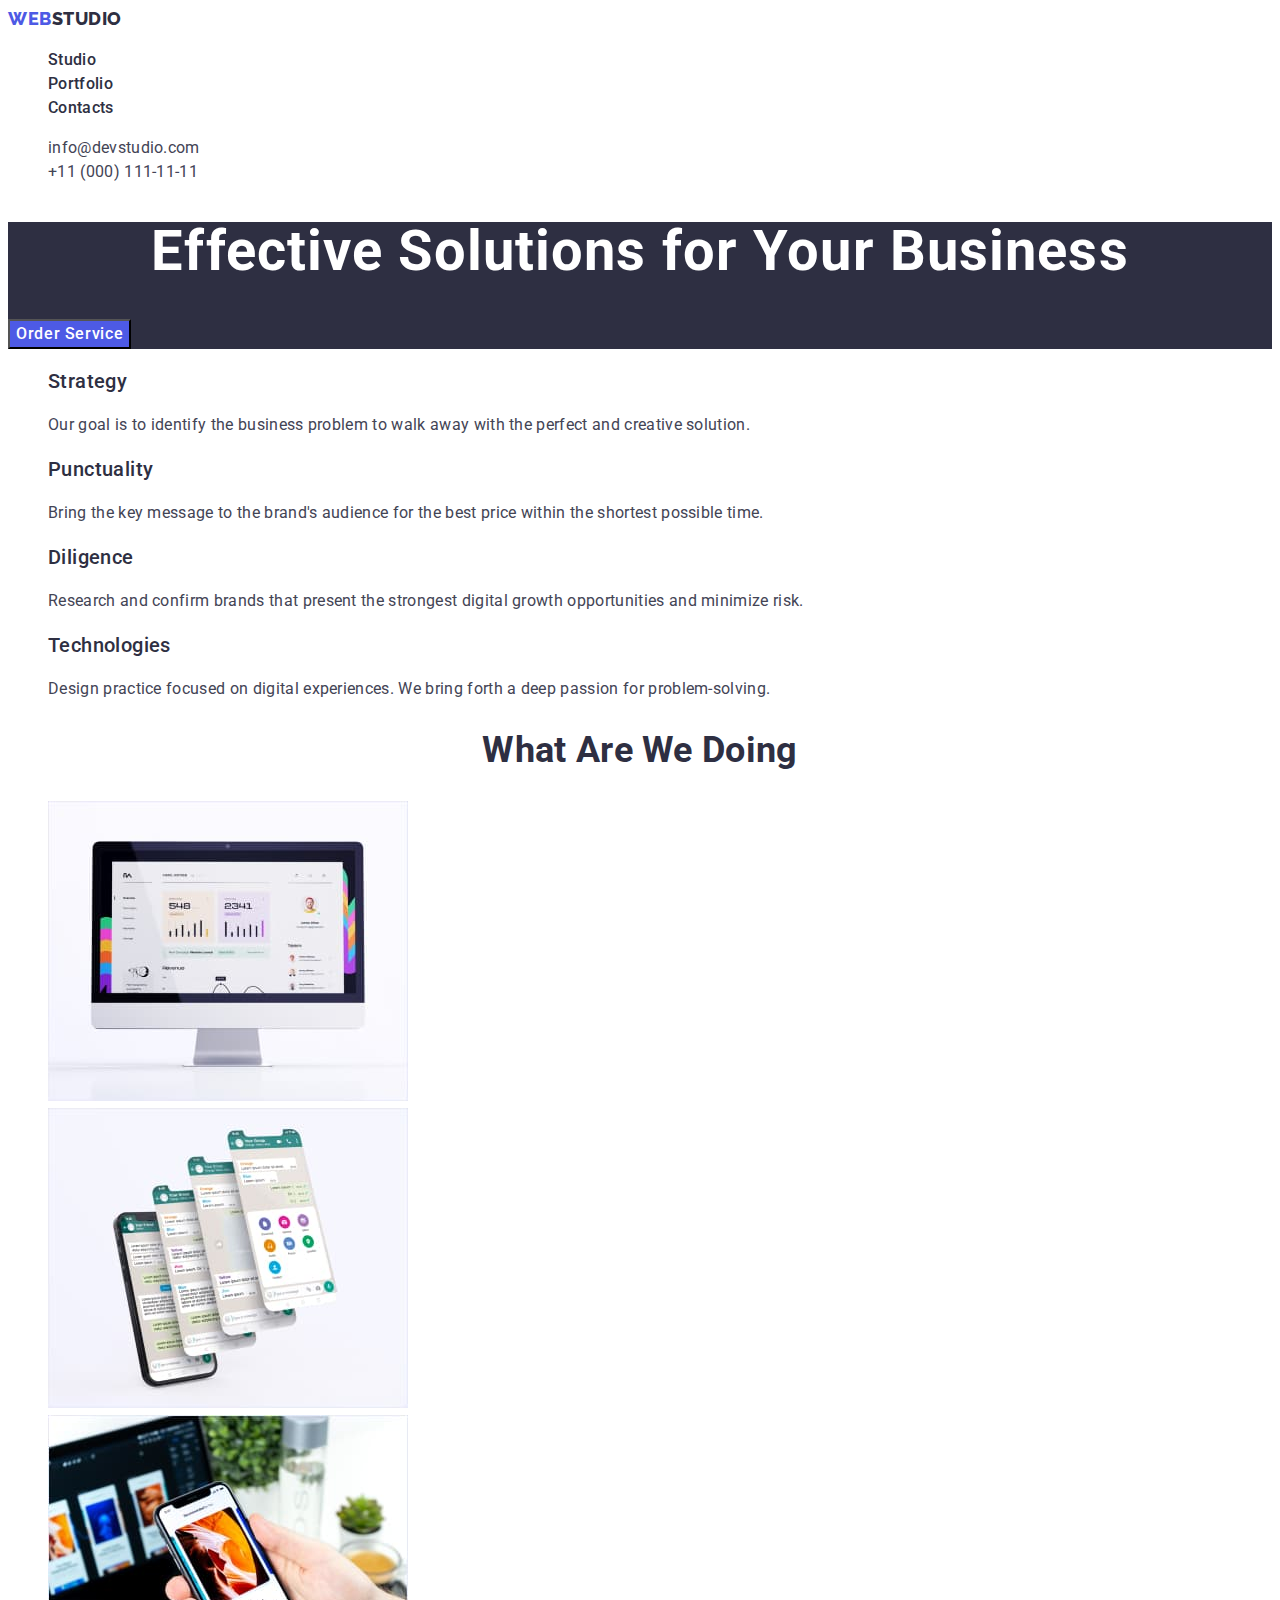
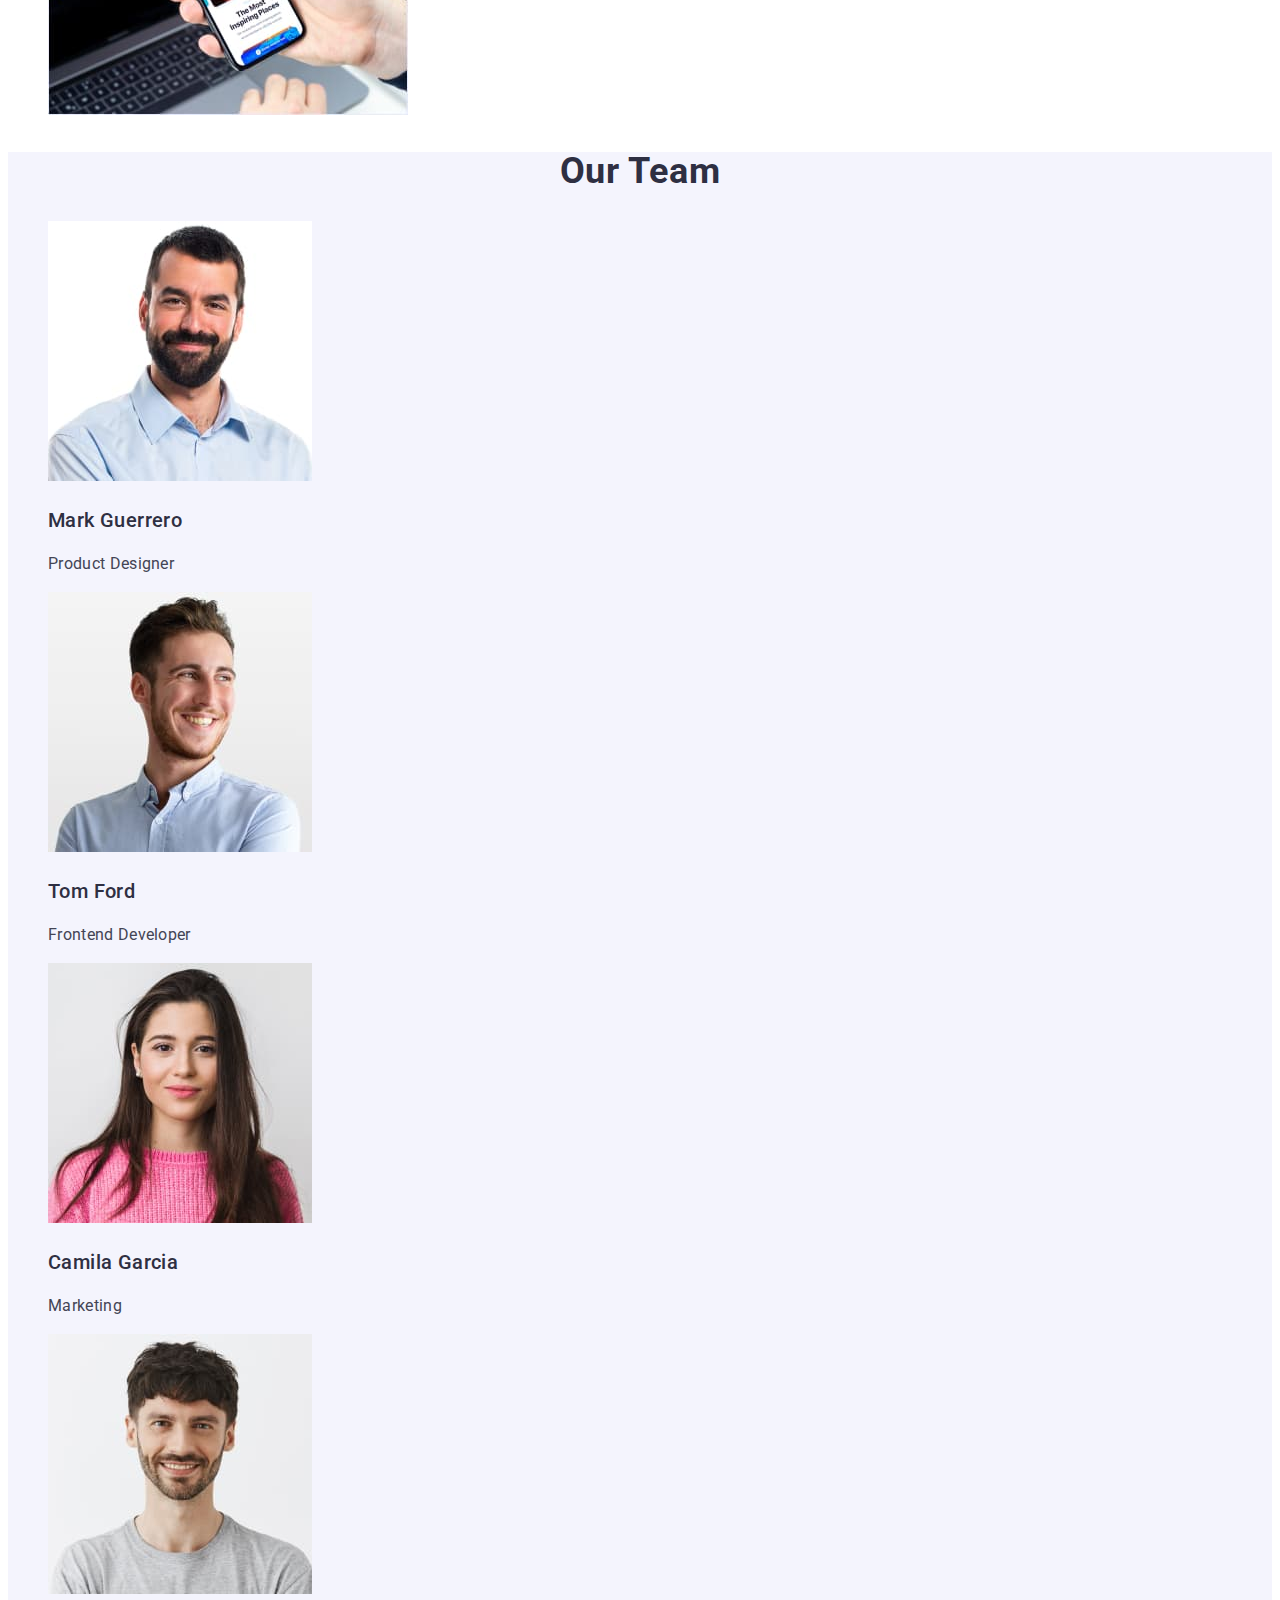
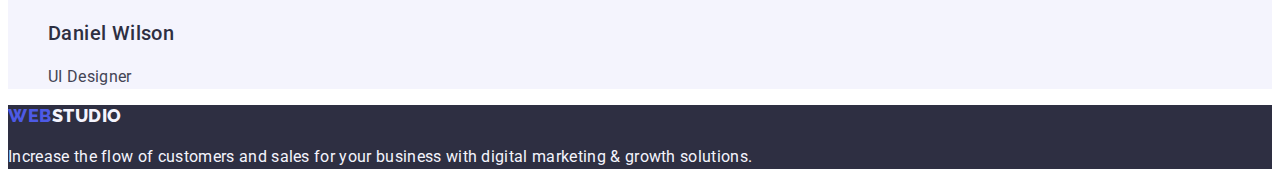
==== index.html @ 84194bb2 "first commit" ====
<!doctype html>
<html lang="en">
<head>
	<meta charset="UTF-8">
	<meta http-equiv="X-UA-Compatible" content="IE=edge">
	<meta name="viewport" content="width=device-width, initial-scale=1.0">
	<title>Studio</title>
	<link rel="preconnect" href="https://fonts.googleapis.com">
	<link rel="preconnect" href="https://fonts.gstatic.com" crossorigin>
	<link href="https://fonts.googleapis.com/css2?family=Raleway:wght@800&family=Roboto:wght@400;500;700;900&display=swap" rel="stylesheet">
	<link rel="stylesheet" href="./css/style.css">
</head>
<body>
<header>
	<nav>
		<a class="logo link" href="./index.html">Web<span>Studio</span></a>
		<ul class="site-nav list">
			<li><a class="link" href="./index.html">Studio</a></li>
			<li><a class="link" href="./portfolio.html">Portfolio</a></li>
			<li><a class="link" href="">Contacts</a></li>
		</ul>
	</nav>
	<address class="adr">
		<ul class="site-adr list">
			<li><a class="link" href="mailto:info@devstudio.com">info@devstudio.com</a></li>
			<li><a class="link" href="tel:+110001111111">+11 (000) 111-11-11</a></li>
		</ul>
	</address>
</header>
<main>
<!--	hero-->
	<section class="hero">
		<h1 class="hero-title space">
			Effective Solutions for Your Business
		</h1>
		<button class="btn btn-primary" type="button">Order Service</button>
	</section>
<!--about for us-->
	<section class="section">
		<h2 hidden class="section-title">About for us</h2>
		<ul class="about list">
			<li>
				<h3 class="about-title space">Strategy</h3>
				<p class="text">Our goal is to identify the business problem to walk away with the perfect and creative
					solution. </p>
			</li>
			<li>
				<h3 class="about-title space">Punctuality</h3>
				<p class="text">Bring the key message to the brand's audience for the best price within the shortest possible
					time.</p>
			</li>
			<li>
				<h3 class="about-title space">Diligence</h3>
				<p class="text">Research and confirm brands that present the strongest digital growth opportunities and minimize
					risk.</p>
			</li>
			<li>
				<h3 class="about-title space">Technologies</h3>
				<p class="text">Design practice focused on digital experiences. We bring forth a deep passion for
					problem-solving.</p>
			</li>
		</ul>
	</section>
<!--	What are we doing-->
	<section class="section">
		<h2 class="section-title">
			What are we doing
		</h2>
		<ul class="list">
			<li><img src="./images/img1.jpg" alt="desktop web sait" width="360"></li>
			<li><img src="./images/img2.jpg" alt="mobile web sait" width="360"></li>
			<li><img src="./images/img3.jpg" alt="web application" width="360"></li>
		</ul>
	</section>
<!--	Our-->
	<section class="section background">
		<h2 class="section-title space">
			Our Team
		</h2>
		<ul class="team list">
			<li>
				<img src="./images/photo1.jpg" alt="man product designer" width="264">
				<h3 class="team-title space">Mark Guerrero</h3>
				<p class="text">Product Designer</p>
			</li>
			<li>
				<img src="./images/photo2.jpg" alt="man frontend developer" width="264">
				<h3 class="team-title space">Tom Ford</h3>
				<p class="text">Frontend Developer</p>
			</li>
			<li>
				<img src="./images/photo3.jpg" alt="woman marketing" width="264">
				<h3 class="team-title space">Camila Garcia</h3>
				<p class="text">Marketing</p>
			</li>
			<li>
				<img src="./images/photo4.jpg" alt="man ui designer" width="264">
				<h3 class="team-title space">Daniel Wilson</h3>
				<p class="text">UI Designer</p>
			</li>
		</ul>
	</section>
</main>
<footer class="footer">
	<a class="logo link" href="./index.html">Web<span class="footer-text">Studio</span></a>
	<p class="footer-text">
		Increase the flow of customers and sales for your business with digital marketing & growth solutions.
	</p>
</footer>
</body>
</html>
---- css/style.css ----
:root {
    --font-title-color: #2E2F42;
    --font-color: #434455;
    --color-logo: #4d5ae5;
    --color-hover: #404bbf;
    --colot-fon-white: #fff;
    --color-fon: #F4F4FD;
    --color-btn-hover: #404BBF;
}

/*util text-decoration: none*/
.link {
    text-decoration: none;
}

/*util none point*/
.list {
    list-style: none;
}

/*util letter-spacing*/
.space {
    letter-spacing: 0.02em;

}

/*global font, size, color */
body {
    background: #fff;
    font-family: 'Roboto', sans-serif;
    font-weight: 400;
    font-size: 16px;
    line-height: 1.5em;
    color: var(--font-color);
    letter-spacing: 0.02em;

}

/*global button without color*/
.btn {
    font-weight: 500;
    font-size: 16px;
    line-height: 1.5em;
    letter-spacing: 0.04em;
    cursor: pointer;
    font-family: "Roboto", sans-serif
}

/*global section title all*/
.section-title {
    font-weight: 700;
    font-size: 36px;
    line-height: 1.11em;
    color: var(--font-title-color);
    text-align: center;
    text-transform: capitalize
}

/*global h3 about for us, out team, our works*/
.about-title,
.team-title,
.works-title {
    font-weight: 500;
    font-size: 20px;
    line-height: 1.2em;
    color: var(--font-title-color);
}

/*global for p*/
.text {
    font-size: 16px;
    color: var(--font-color);
}

/*logo*/
.logo {
    font-family: 'Raleway', sans-serif;
    font-weight: 800;
    font-size: 18px;
    line-height: 1.17em;
    letter-spacing: 0.03em;
    text-transform: uppercase;
    color: var(--color-logo);
}

.logo span {
    color: var( --font-title-color);
}

/*nav*/
.site-nav a {
    font-weight: 500;
    color: var(--font-title-color);
}

.adr {
    font-style: normal;
}

.site-adr a {
    color: var(--font-color);
}

.site-nav a:hover,
.site-nav a:focus {
    color: var(--color-hover);
}

.site-adr a:hover,
.site-adr a:focus {
    color: var(--color-hover);
}

/*hero*/
.hero {
    background: var(--font-title-color);
}

.hero-title {
    font-weight: 700;
    font-size: 56px;
    line-height: 1.07em;
    color: var(--colot-fon-white);
    text-align: center;
}

/*button color page studio*/
.btn-primary {
    color: var(--colot-fon-white);
    background: var(--color-logo);
}

.btn-primary:hover,
.btn-primary:focus {
    background: var(--color-btn-hover);
}

/*button color page portfolio*/
.btn-second {
    color: var(--color-logo);
    background: var(--color-fon);
}

.btn-second:hover,
.btn-second:focus {
    background: var(--color-btn-hover);
    color: var(--colot-fon-white);
}

/*out team*/
.background {
    background: var(--color-fon);
}

/*footer*/
.footer {
    background: var(--font-title-color);
}

.footer .footer-text {
    color: var(--color-fon);
}
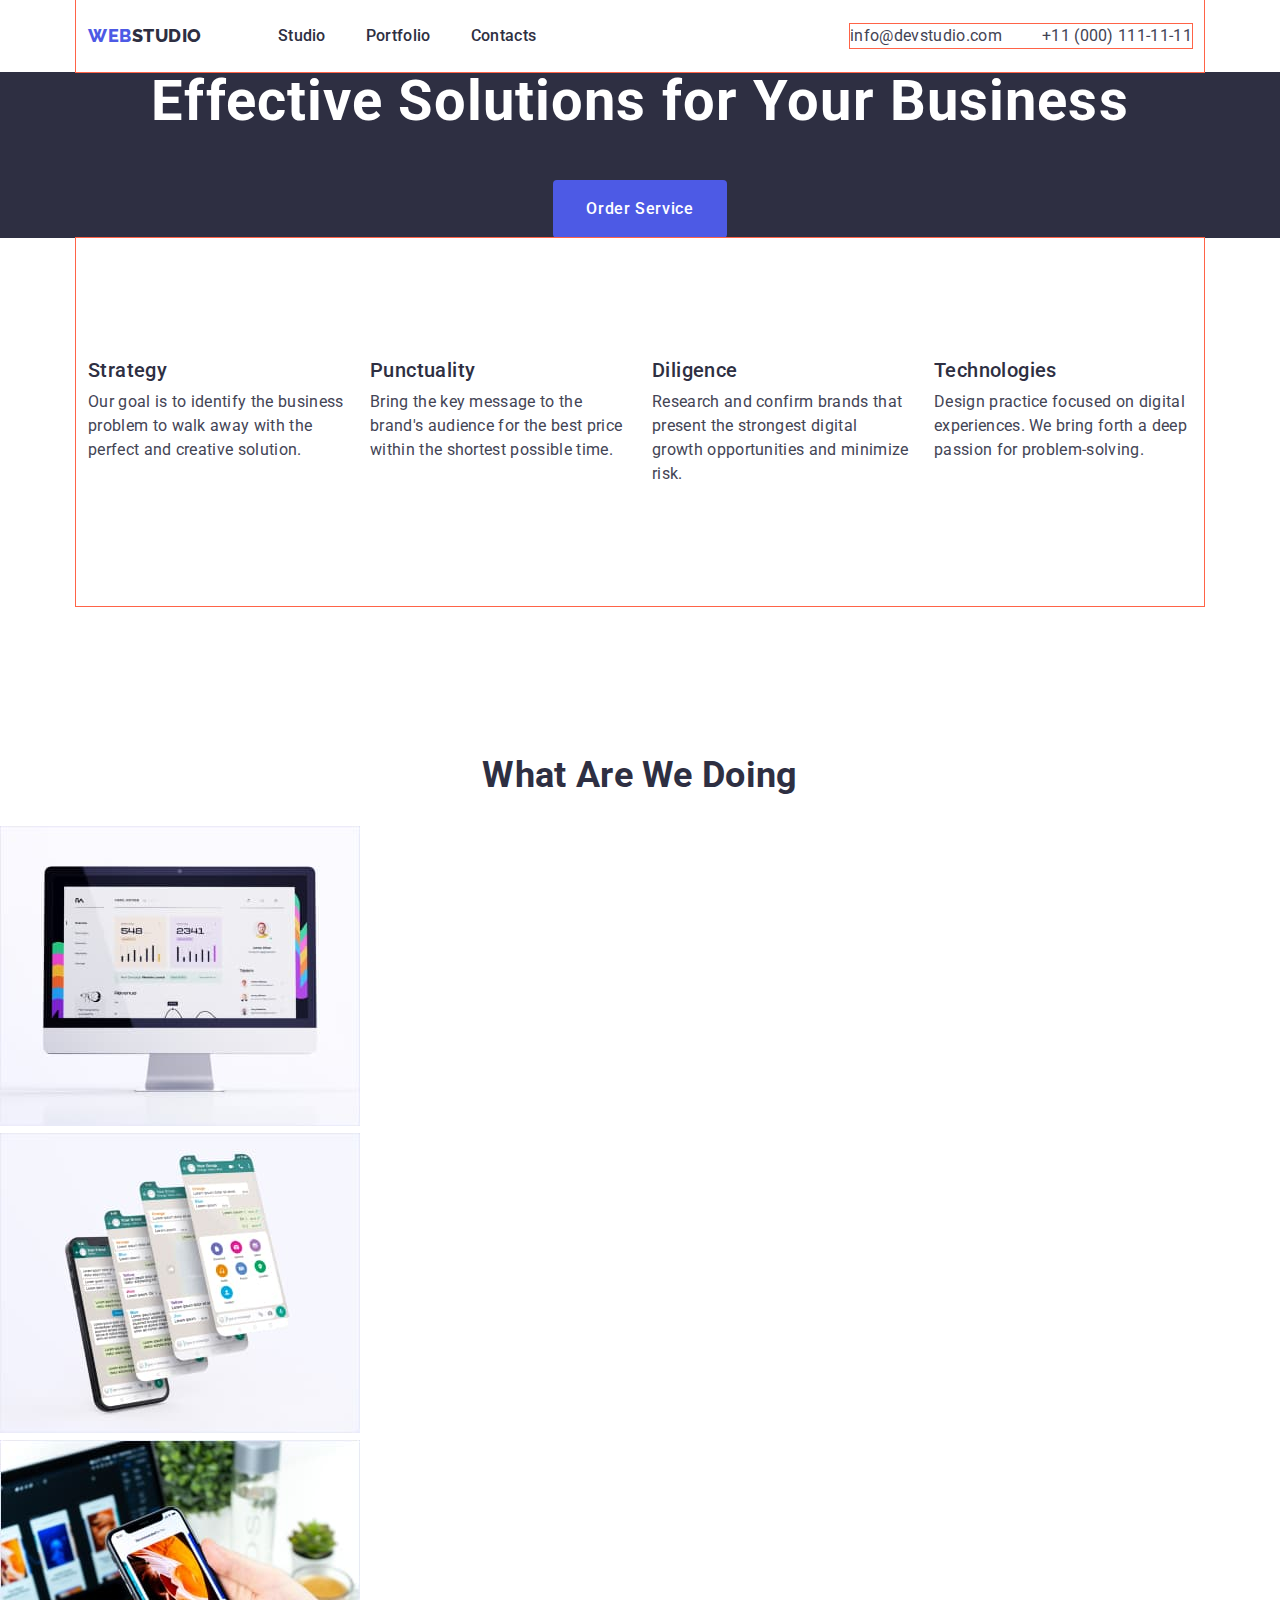
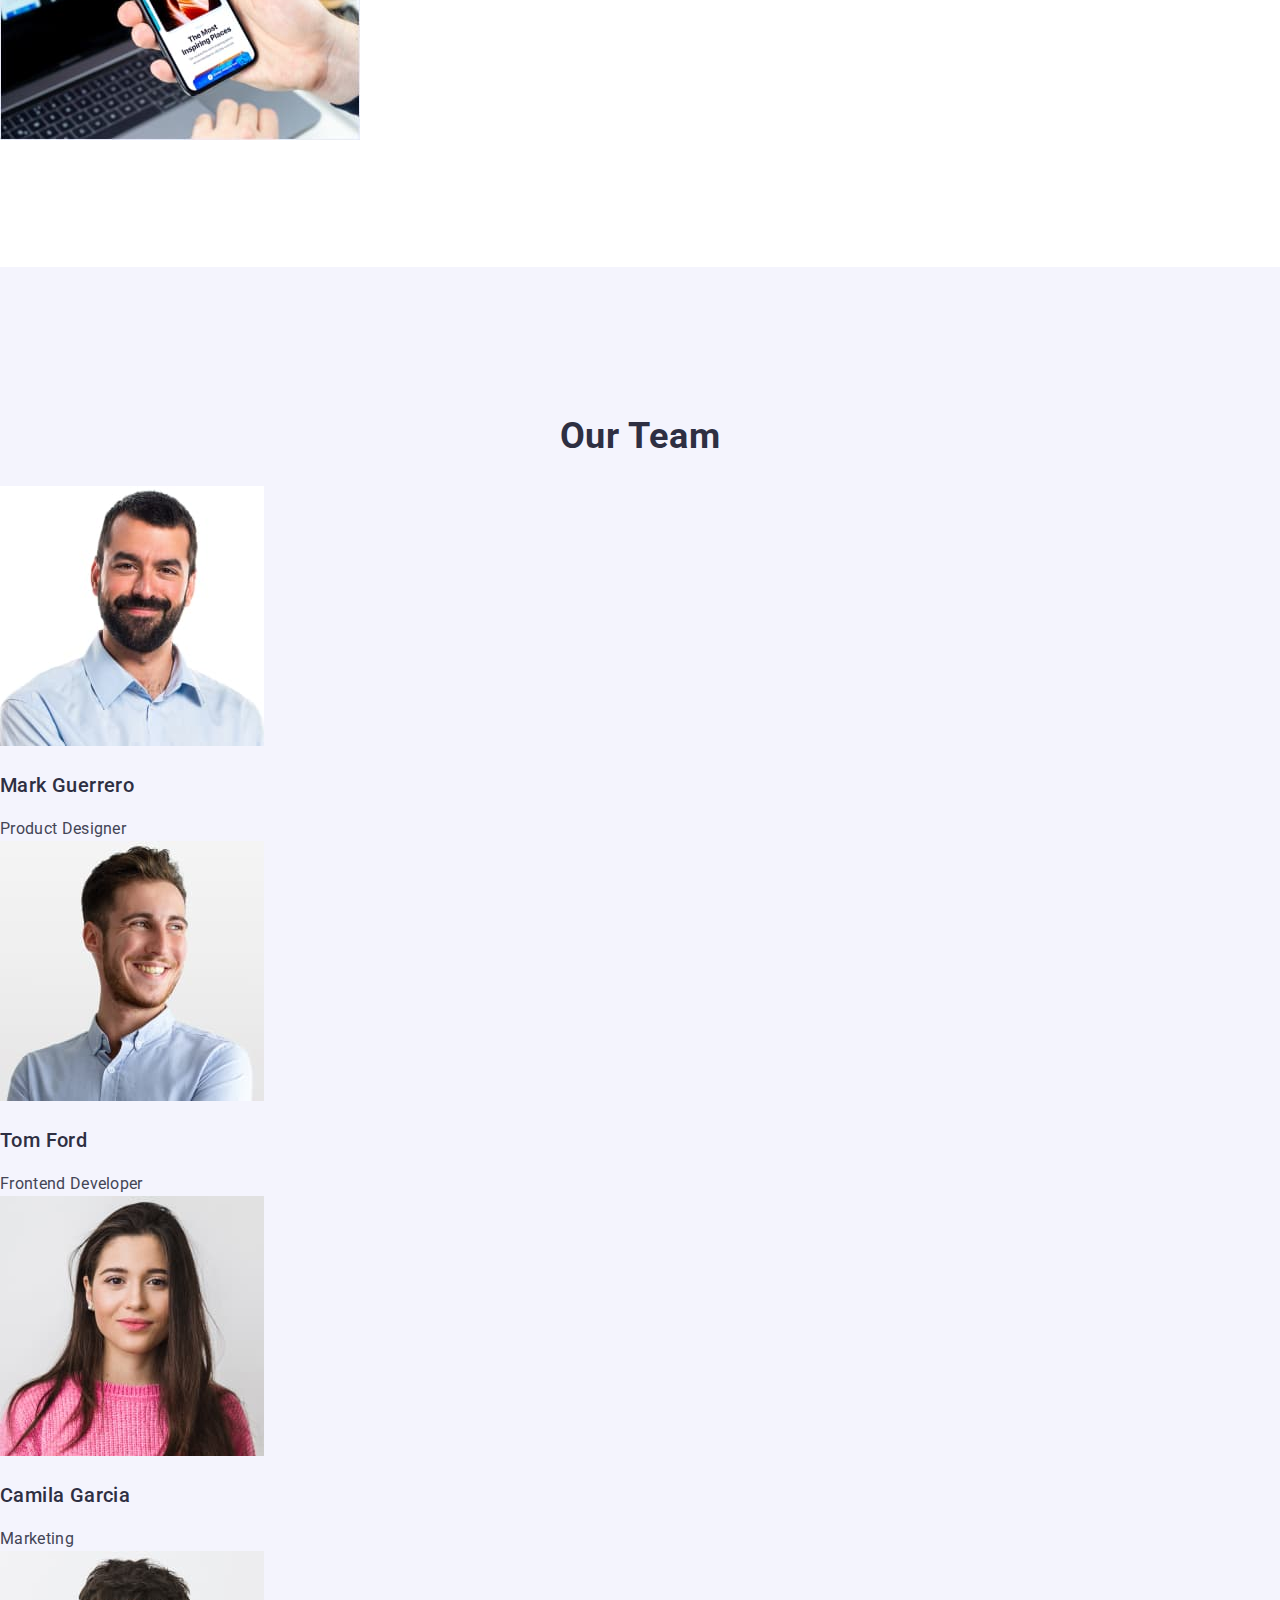
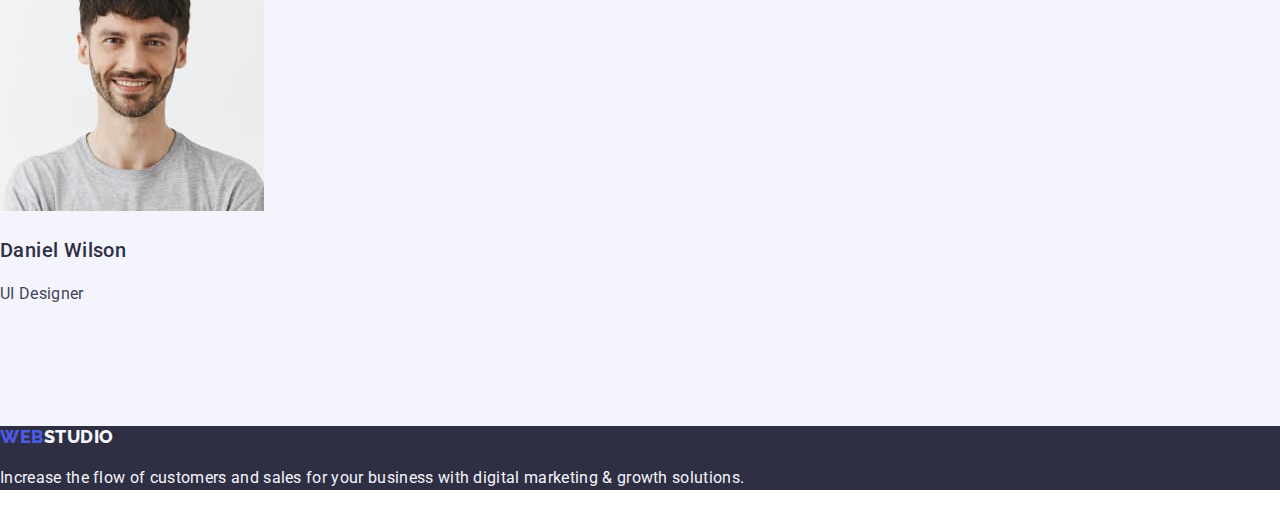
==== commit bbabae48: "created style nav hero and about" ====
--- a/index.html
+++ b/index.html
@@ -8,60 +8,65 @@
 	<link rel="preconnect" href="https://fonts.googleapis.com">
 	<link rel="preconnect" href="https://fonts.gstatic.com" crossorigin>
 	<link href="https://fonts.googleapis.com/css2?family=Raleway:wght@800&family=Roboto:wght@400;500;700;900&display=swap" rel="stylesheet">
+	<link rel="stylesheet" href=https://cdnjs.cloudflare.com/ajax/libs/modern-normalize/1.1.0/modern-normalize.min.css">
 	<link rel="stylesheet" href="./css/style.css">
 </head>
 <body>
 <header>
-	<nav>
-		<a class="logo link" href="./index.html">Web<span>Studio</span></a>
-		<ul class="site-nav list">
-			<li><a class="link" href="./index.html">Studio</a></li>
-			<li><a class="link" href="./portfolio.html">Portfolio</a></li>
-			<li><a class="link" href="">Contacts</a></li>
-		</ul>
-	</nav>
-	<address class="adr">
-		<ul class="site-adr list">
-			<li><a class="link" href="mailto:info@devstudio.com">info@devstudio.com</a></li>
-			<li><a class="link" href="tel:+110001111111">+11 (000) 111-11-11</a></li>
-		</ul>
-	</address>
+	<div class="container wrapper">
+		<nav class="nav wrapper">
+			<a class="logo link" href="./index.html">Web<span>Studio</span></a>
+			<ul class="site-nav list">
+				<li class="item"><a class="link" href="./index.html">Studio</a></li>
+				<li class="item"><a class="link" href="./portfolio.html">Portfolio</a></li>
+				<li class="item"><a class="link" href="">Contacts</a></li>
+			</ul>
+		</nav>
+		<address class="adr">
+			<ul class="site-adr list">
+				<li class="item"><a class="link" href="mailto:info@devstudio.com">info@devstudio.com</a></li>
+				<li class="item"><a class="link" href="tel:+110001111111">+11 (000) 111-11-11</a></li>
+			</ul>
+		</address>
+	</div>
 </header>
 <main>
-<!--	hero-->
+	<!--	hero-->
 	<section class="hero">
 		<h1 class="hero-title space">
 			Effective Solutions for Your Business
 		</h1>
 		<button class="btn btn-primary" type="button">Order Service</button>
 	</section>
-<!--about for us-->
-	<section class="section">
+	<!--about for us-->
+	<section class="section container">
 		<h2 hidden class="section-title">About for us</h2>
 		<ul class="about list">
-			<li>
+			<li class="item">
 				<h3 class="about-title space">Strategy</h3>
 				<p class="text">Our goal is to identify the business problem to walk away with the perfect and creative
 					solution. </p>
 			</li>
-			<li>
+			<li class="item">
 				<h3 class="about-title space">Punctuality</h3>
-				<p class="text">Bring the key message to the brand's audience for the best price within the shortest possible
+				<p class="text">Bring the key message to the brand's audience for the best price within the shortest
+					possible
 					time.</p>
 			</li>
-			<li>
+			<li class="item">
 				<h3 class="about-title space">Diligence</h3>
-				<p class="text">Research and confirm brands that present the strongest digital growth opportunities and minimize
+				<p class="text">Research and confirm brands that present the strongest digital growth opportunities and
+					minimize
 					risk.</p>
 			</li>
-			<li>
+			<li class="item">
 				<h3 class="about-title space">Technologies</h3>
 				<p class="text">Design practice focused on digital experiences. We bring forth a deep passion for
 					problem-solving.</p>
 			</li>
 		</ul>
 	</section>
-<!--	What are we doing-->
+	<!--	What are we doing-->
 	<section class="section">
 		<h2 class="section-title">
 			What are we doing
@@ -72,7 +77,7 @@
 			<li><img src="./images/img3.jpg" alt="web application" width="360"></li>
 		</ul>
 	</section>
-<!--	Our-->
+	<!--	Our-->
 	<section class="section background">
 		<h2 class="section-title space">
 			Our Team
--- a/css/style.css
+++ b/css/style.css
@@ -16,6 +16,8 @@
 /*util none point*/
 .list {
     list-style: none;
+    margin: 0;
+    padding: 0;
 }
 
 /*util letter-spacing*/
@@ -26,6 +28,7 @@
 
 /*global font, size, color */
 body {
+    margin: 0;
     background: #fff;
     font-family: 'Roboto', sans-serif;
     font-weight: 400;
@@ -36,8 +39,20 @@
 
 }
 
+/*global container with 1128px*/
+.container {
+    width: 1128px;
+    padding-left: 12px;
+    padding-right: 12px;
+    margin-left: auto;
+    margin-right: auto;
+
+    outline: 1px solid tomato;
+}
+
 /*global button without color*/
 .btn {
+    border-radius: 4px;
     font-weight: 500;
     font-size: 16px;
     line-height: 1.5em;
@@ -46,7 +61,13 @@
     font-family: "Roboto", sans-serif
 }
 
-/*global section title all*/
+/*global section*/
+.section {
+    padding-top: 120px;
+    padding-bottom: 120px;
+}
+
+/*global section title*/
 .section-title {
     font-weight: 700;
     font-size: 36px;
@@ -68,12 +89,25 @@
 
 /*global for p*/
 .text {
+    margin: 0;
     font-size: 16px;
     color: var(--font-color);
 }
 
+.container.wrapper {
+    display: flex;
+    align-items: center;
+    justify-content: space-between;
+}
+
+.nav.wrapper {
+    display: flex;
+    align-items: center;
+}
 /*logo*/
 .logo {
+    margin-right: 76px;
+
     font-family: 'Raleway', sans-serif;
     font-weight: 800;
     font-size: 18px;
@@ -88,13 +122,44 @@
 }
 
 /*nav*/
+.site-nav {
+    display: flex;
+}
+
+.site-nav .item {
+    margin-right: 40px;
+    display: inline-block;
+}
+
+.site-nav .item:last-child {
+    margin-right: 0;
+
+}
+
 .site-nav a {
+    display: block;
+    padding-top: 24px;
+    padding-bottom: 24px;
     font-weight: 500;
     color: var(--font-title-color);
 }
 
 .adr {
     font-style: normal;
+}
+
+.site-adr {
+    display: flex;
+
+    outline: 1px solid tomato;
+}
+
+.site-adr .item {
+    margin-right: 40px;
+}
+
+.site-adr .item:last-child {
+    margin-right: 0;
 }
 
 .site-adr a {
@@ -114,18 +179,22 @@
 /*hero*/
 .hero {
     background: var(--font-title-color);
+    text-align: center;
 }
 
 .hero-title {
+    margin-top: 0;
+    margin-bottom: 48px;
     font-weight: 700;
     font-size: 56px;
     line-height: 1.07em;
     color: var(--colot-fon-white);
-    text-align: center;
 }
 
 /*button color page studio*/
 .btn-primary {
+    padding: 16px 32px;
+    border: 1px solid transparent;
     color: var(--colot-fon-white);
     background: var(--color-logo);
 }
@@ -147,6 +216,25 @@
     color: var(--colot-fon-white);
 }
 
+/*about list*/
+.about {
+    display: flex;
+}
+
+.about-title {
+    margin-top: 0;
+    margin-bottom: 8px;
+}
+
+.about .item {
+    width: calc((100% - 72px) / 4);
+    margin-right: 24px;
+}
+
+.about .item:last-child {
+    margin-right: 0;
+}
+
 /*out team*/
 .background {
     background: var(--color-fon);
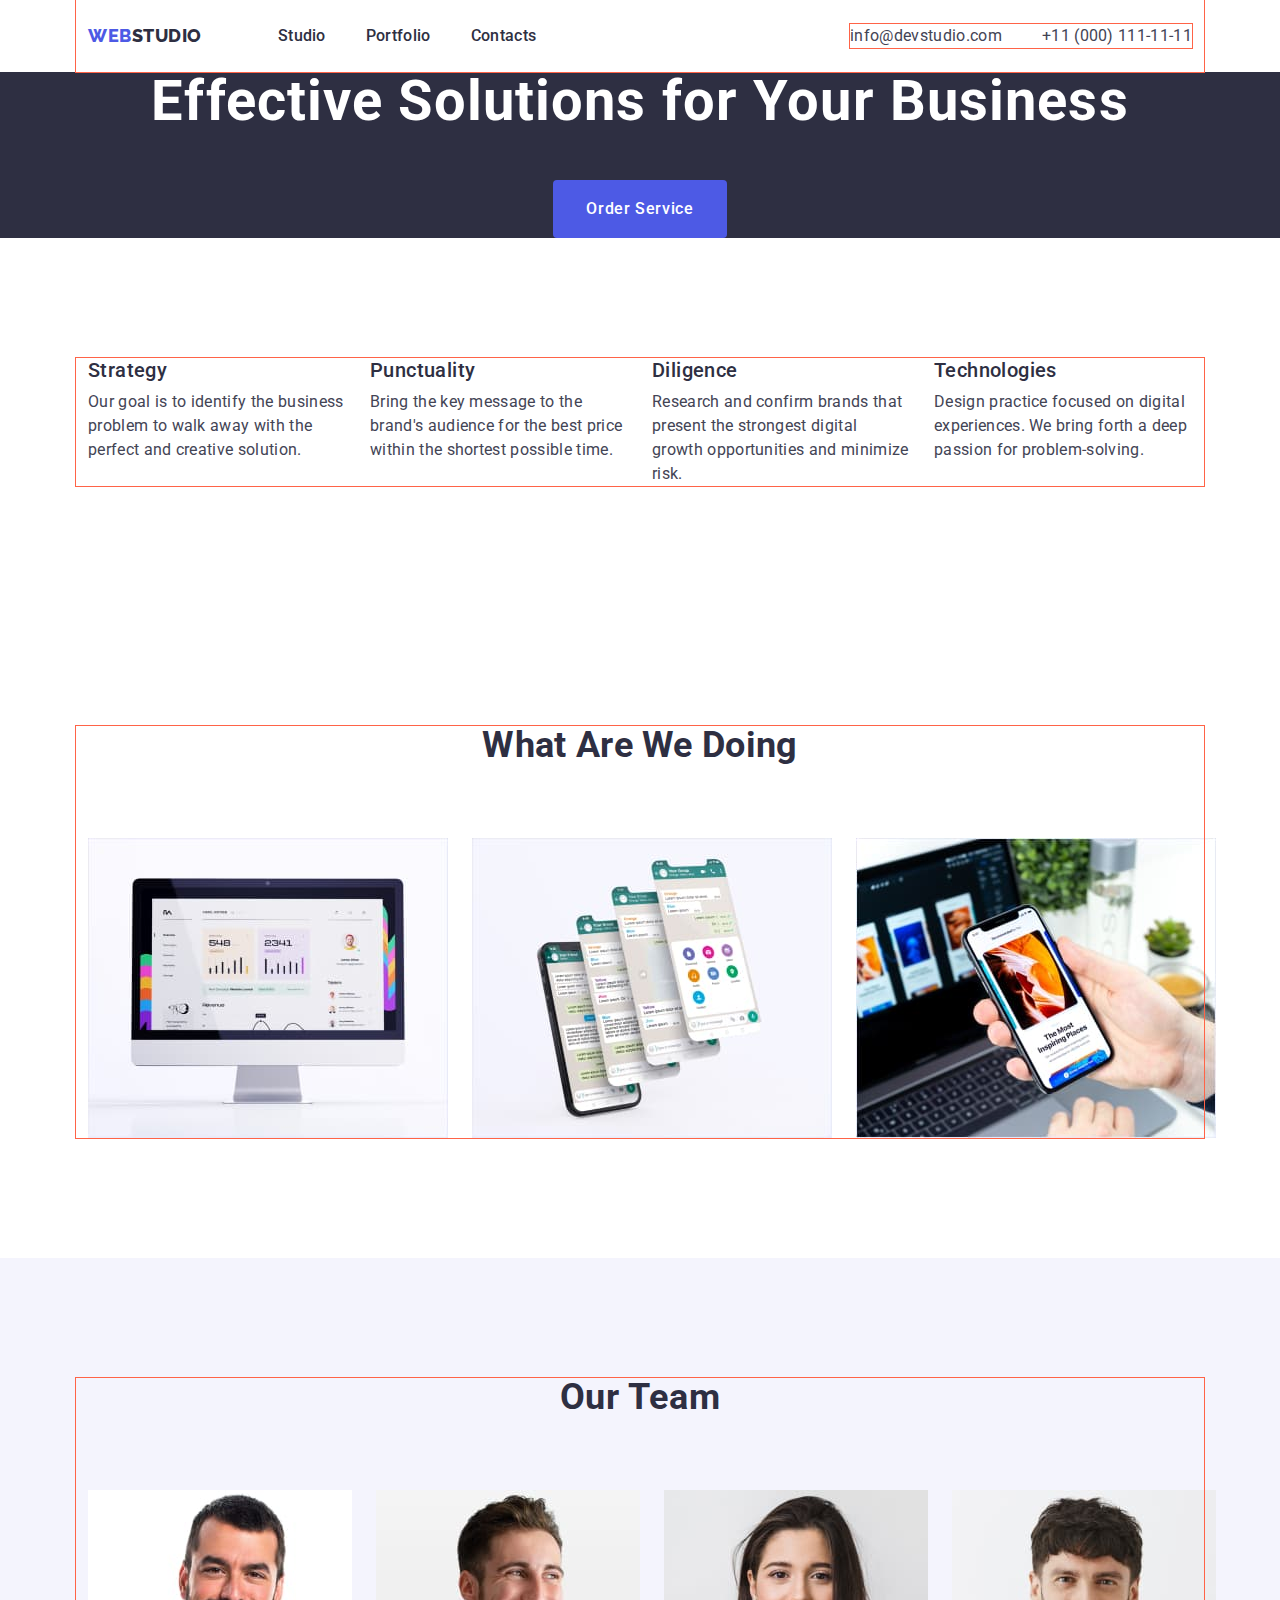
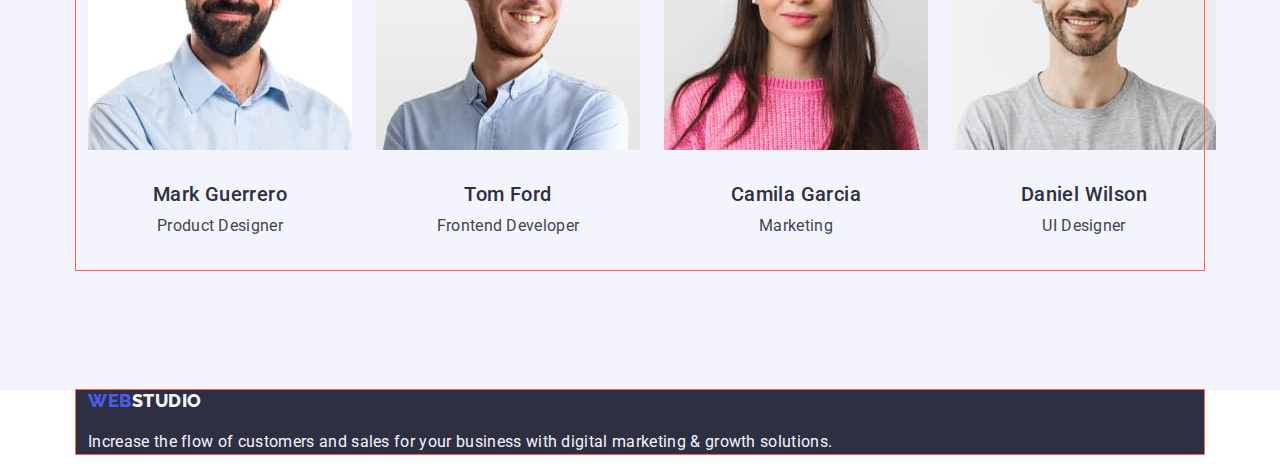
==== commit b7da5c58: "style projecr and our team" ====
--- a/index.html
+++ b/index.html
@@ -1,116 +1,133 @@
 <!doctype html>
 <html lang="en">
 <head>
-	<meta charset="UTF-8">
-	<meta http-equiv="X-UA-Compatible" content="IE=edge">
-	<meta name="viewport" content="width=device-width, initial-scale=1.0">
-	<title>Studio</title>
-	<link rel="preconnect" href="https://fonts.googleapis.com">
-	<link rel="preconnect" href="https://fonts.gstatic.com" crossorigin>
-	<link href="https://fonts.googleapis.com/css2?family=Raleway:wght@800&family=Roboto:wght@400;500;700;900&display=swap" rel="stylesheet">
-	<link rel="stylesheet" href=https://cdnjs.cloudflare.com/ajax/libs/modern-normalize/1.1.0/modern-normalize.min.css">
-	<link rel="stylesheet" href="./css/style.css">
+    <meta charset="UTF-8">
+    <meta http-equiv="X-UA-Compatible" content="IE=edge">
+    <meta name="viewport" content="width=device-width, initial-scale=1.0">
+    <title>Studio</title>
+    <link rel="preconnect" href="https://fonts.googleapis.com">
+    <link rel="preconnect" href="https://fonts.gstatic.com" crossorigin>
+    <link href="https://fonts.googleapis.com/css2?family=Raleway:wght@800&family=Roboto:wght@400;500;700;900&display=swap"
+          rel="stylesheet">
+    <link rel="stylesheet" href=https://cdnjs.cloudflare.com/ajax/libs/modern-normalize/1.1.0/modern-normalize.min.css">
+    <link rel="stylesheet" href="./css/style.css">
 </head>
 <body>
 <header>
-	<div class="container wrapper">
-		<nav class="nav wrapper">
-			<a class="logo link" href="./index.html">Web<span>Studio</span></a>
-			<ul class="site-nav list">
-				<li class="item"><a class="link" href="./index.html">Studio</a></li>
-				<li class="item"><a class="link" href="./portfolio.html">Portfolio</a></li>
-				<li class="item"><a class="link" href="">Contacts</a></li>
-			</ul>
-		</nav>
-		<address class="adr">
-			<ul class="site-adr list">
-				<li class="item"><a class="link" href="mailto:info@devstudio.com">info@devstudio.com</a></li>
-				<li class="item"><a class="link" href="tel:+110001111111">+11 (000) 111-11-11</a></li>
-			</ul>
-		</address>
-	</div>
+    <div class="container wrapper">
+        <nav class="nav wrapper">
+            <a class="logo link" href="./index.html">Web<span>Studio</span></a>
+            <ul class="site-nav list">
+                <li class="item"><a class="link" href="./index.html">Studio</a></li>
+                <li class="item"><a class="link" href="./portfolio.html">Portfolio</a></li>
+                <li class="item"><a class="link" href="">Contacts</a></li>
+            </ul>
+        </nav>
+        <address class="adr">
+            <ul class="site-adr list">
+                <li class="item"><a class="link" href="mailto:info@devstudio.com">info@devstudio.com</a></li>
+                <li class="item"><a class="link" href="tel:+110001111111">+11 (000) 111-11-11</a></li>
+            </ul>
+        </address>
+    </div>
 </header>
 <main>
-	<!--	hero-->
-	<section class="hero">
-		<h1 class="hero-title space">
-			Effective Solutions for Your Business
-		</h1>
-		<button class="btn btn-primary" type="button">Order Service</button>
-	</section>
-	<!--about for us-->
-	<section class="section container">
-		<h2 hidden class="section-title">About for us</h2>
-		<ul class="about list">
-			<li class="item">
-				<h3 class="about-title space">Strategy</h3>
-				<p class="text">Our goal is to identify the business problem to walk away with the perfect and creative
-					solution. </p>
-			</li>
-			<li class="item">
-				<h3 class="about-title space">Punctuality</h3>
-				<p class="text">Bring the key message to the brand's audience for the best price within the shortest
-					possible
-					time.</p>
-			</li>
-			<li class="item">
-				<h3 class="about-title space">Diligence</h3>
-				<p class="text">Research and confirm brands that present the strongest digital growth opportunities and
-					minimize
-					risk.</p>
-			</li>
-			<li class="item">
-				<h3 class="about-title space">Technologies</h3>
-				<p class="text">Design practice focused on digital experiences. We bring forth a deep passion for
-					problem-solving.</p>
-			</li>
-		</ul>
-	</section>
-	<!--	What are we doing-->
-	<section class="section">
-		<h2 class="section-title">
-			What are we doing
-		</h2>
-		<ul class="list">
-			<li><img src="./images/img1.jpg" alt="desktop web sait" width="360"></li>
-			<li><img src="./images/img2.jpg" alt="mobile web sait" width="360"></li>
-			<li><img src="./images/img3.jpg" alt="web application" width="360"></li>
-		</ul>
-	</section>
-	<!--	Our-->
-	<section class="section background">
-		<h2 class="section-title space">
-			Our Team
-		</h2>
-		<ul class="team list">
-			<li>
-				<img src="./images/photo1.jpg" alt="man product designer" width="264">
-				<h3 class="team-title space">Mark Guerrero</h3>
-				<p class="text">Product Designer</p>
-			</li>
-			<li>
-				<img src="./images/photo2.jpg" alt="man frontend developer" width="264">
-				<h3 class="team-title space">Tom Ford</h3>
-				<p class="text">Frontend Developer</p>
-			</li>
-			<li>
-				<img src="./images/photo3.jpg" alt="woman marketing" width="264">
-				<h3 class="team-title space">Camila Garcia</h3>
-				<p class="text">Marketing</p>
-			</li>
-			<li>
-				<img src="./images/photo4.jpg" alt="man ui designer" width="264">
-				<h3 class="team-title space">Daniel Wilson</h3>
-				<p class="text">UI Designer</p>
-			</li>
-		</ul>
-	</section>
+    <!--	hero-->
+    <section class="hero">
+        <h1 class="hero-title space">
+            Effective Solutions for Your Business
+        </h1>
+        <button class="btn btn-primary" type="button">Order Service</button>
+    </section>
+    <!--about for us-->
+    <section class="section">
+        <div class="container">
+            <h2 hidden class="section-title">About for us</h2>
+            <ul class="about list">
+                <li class="item">
+                    <h3 class="about-title space">Strategy</h3>
+                    <p class="text">Our goal is to identify the business problem to walk away with the perfect and
+                        creative
+                        solution. </p>
+                </li>
+                <li class="item">
+                    <h3 class="about-title space">Punctuality</h3>
+                    <p class="text">Bring the key message to the brand's audience for the best price within the shortest
+                        possible
+                        time.</p>
+                </li>
+                <li class="item">
+                    <h3 class="about-title space">Diligence</h3>
+                    <p class="text">Research and confirm brands that present the strongest digital growth opportunities
+                        and
+                        minimize
+                        risk.</p>
+                </li>
+                <li class="item">
+                    <h3 class="about-title space">Technologies</h3>
+                    <p class="text">Design practice focused on digital experiences. We bring forth a deep passion for
+                        problem-solving.</p>
+                </li>
+            </ul>
+        </div>
+    </section>
+    <!--	What are we doing-->
+    <section class="section">
+        <div class="container">
+            <h2 class="section-title">
+                What are we doing
+            </h2>
+            <ul class="project list">
+                <li class="item"><img class="img" src="./images/img1.jpg" alt="desktop web sait" width="360"></li>
+                <li class="item"><img class="img" src="./images/img2.jpg" alt="mobile web sait" width="360"></li>
+                <li class="item"><img class="img" src="./images/img3.jpg" alt="web application" width="360"></li>
+            </ul>
+        </div>
+    </section>
+    <!--	Our-->
+    <section class="section background">
+        <div class="container">
+            <h2 class="section-title space">
+                Our Team
+            </h2>
+            <ul class="team list">
+                <li class="item">
+                    <img class="img" src="./images/photo1.jpg" alt="man product designer" width="264">
+                    <div class="item-wrap">
+                        <h3 class="team-title space">Mark Guerrero</h3>
+                        <p class="text">Product Designer</p>
+                    </div>
+                </li>
+                <li class="item">
+                    <img class="img" src="./images/photo2.jpg" alt="man frontend developer" width="264">
+                    <div class="item-wrap">
+                        <h3 class="team-title space">Tom Ford</h3>
+                        <p class="text">Frontend Developer</p>
+                    </div>
+                </li>
+                <li class="item">
+                    <img class="img" src="./images/photo3.jpg" alt="woman marketing" width="264">
+                    <div class="item-wrap">
+                        <h3 class="team-title space">Camila Garcia</h3>
+                        <p class="text">Marketing</p>
+                    </div>
+                </li>
+                <li class="item">
+                    <img class="img" src="./images/photo4.jpg" alt="man ui designer" width="264">
+                    <div class="item-wrap">
+                        <h3 class="team-title space">Daniel Wilson</h3>
+                        <p class="text">UI Designer</p>
+                    </div>
+                </li>
+            </ul>
+        </div>
+    </section>
 </main>
-<footer class="footer">
-	<a class="logo link" href="./index.html">Web<span class="footer-text">Studio</span></a>
-	<p class="footer-text">
-		Increase the flow of customers and sales for your business with digital marketing & growth solutions.
-	</p>
+<footer class="footer container">
+    <a class="logo link" href="./index.html">Web<span class="footer-text">Studio</span></a>
+    <p class="footer-text">
+        Increase the flow of customers and sales for your business with digital marketing & growth solutions.
+    </p>
 </footer>
 </body>
 </html>--- a/css/style.css
+++ b/css/style.css
@@ -39,6 +39,12 @@
 
 }
 
+/*global section*/
+.section {
+    padding-top: 120px;
+    padding-bottom: 120px;
+}
+
 /*global container with 1128px*/
 .container {
     width: 1128px;
@@ -61,14 +67,11 @@
     font-family: "Roboto", sans-serif
 }
 
-/*global section*/
-.section {
-    padding-top: 120px;
-    padding-bottom: 120px;
-}
-
 /*global section title*/
 .section-title {
+    margin-top: 0;
+    margin-bottom: 72px;
+    padding: 0;
     font-weight: 700;
     font-size: 36px;
     line-height: 1.11em;
@@ -235,11 +238,54 @@
     margin-right: 0;
 }
 
+.project {
+    display: flex;
+}
+
+.project .img {
+    display: block;
+}
+
+.project .item {
+    margin-right: 24px;
+
+}
+
+.project .item:last-child {
+    margin-right: 0;
+}
+
 /*out team*/
 .background {
     background: var(--color-fon);
 }
 
+.team {
+    display: flex;
+}
+
+.team .img {
+    display: block;
+    margin-bottom: 32px;
+}
+
+.team .item {
+    margin-right: 24px;
+}
+
+.team-title {
+    margin-top: 0;
+    margin-bottom: 8px;
+}
+.item-wrap {
+    text-align: center;
+    width: 232px;
+    margin-left: auto;
+    margin-right: auto;
+    margin-bottom: 32px;
+}
+
+
 /*footer*/
 .footer {
     background: var(--font-title-color);
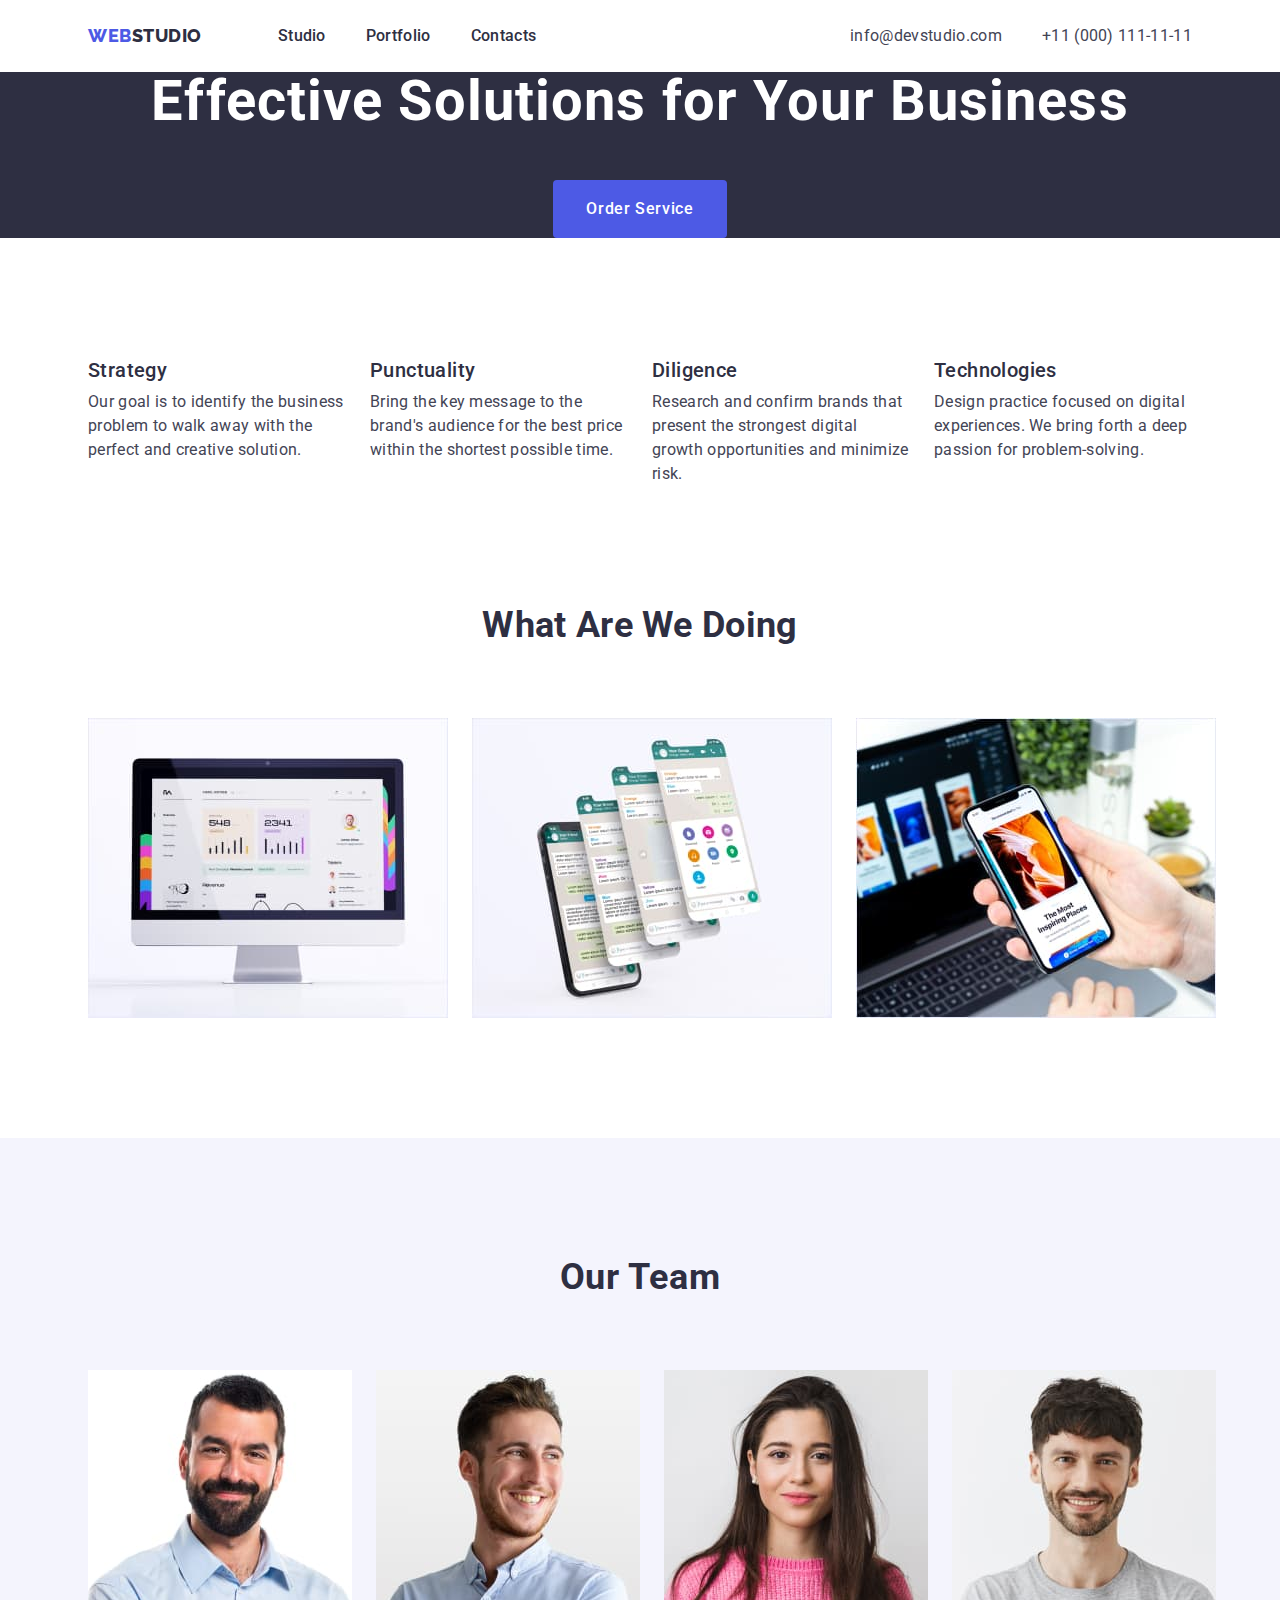
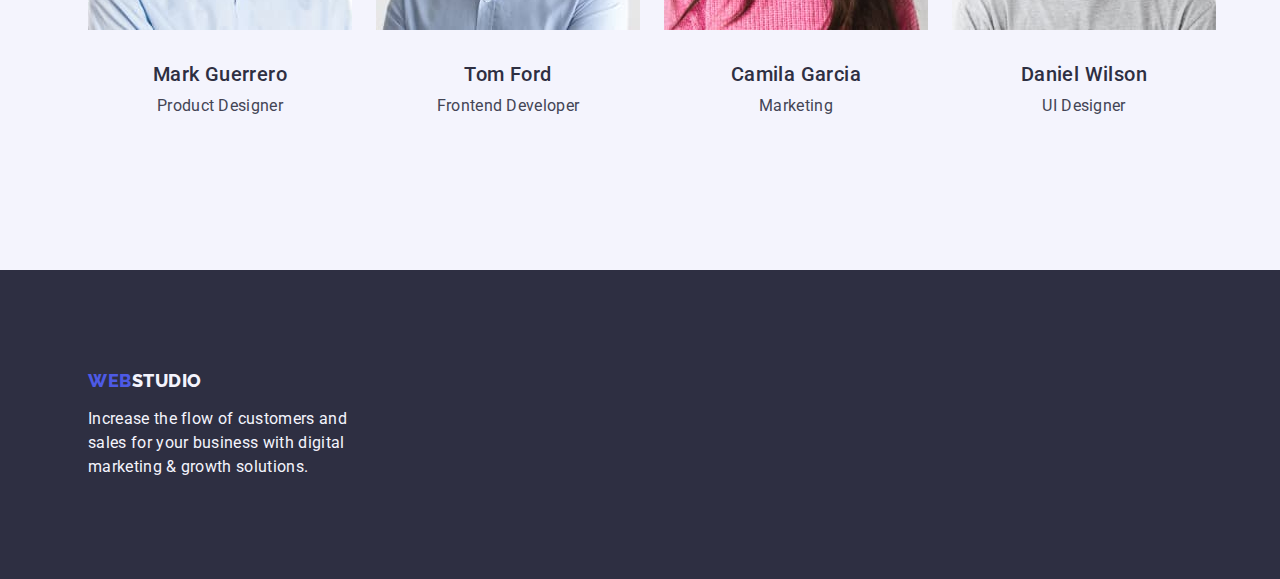
==== commit c4a7a3ae: "created style portfolio" ====
--- a/index.html
+++ b/index.html
@@ -1,133 +1,135 @@
 <!doctype html>
 <html lang="en">
 <head>
-    <meta charset="UTF-8">
-    <meta http-equiv="X-UA-Compatible" content="IE=edge">
-    <meta name="viewport" content="width=device-width, initial-scale=1.0">
-    <title>Studio</title>
-    <link rel="preconnect" href="https://fonts.googleapis.com">
-    <link rel="preconnect" href="https://fonts.gstatic.com" crossorigin>
-    <link href="https://fonts.googleapis.com/css2?family=Raleway:wght@800&family=Roboto:wght@400;500;700;900&display=swap"
-          rel="stylesheet">
-    <link rel="stylesheet" href=https://cdnjs.cloudflare.com/ajax/libs/modern-normalize/1.1.0/modern-normalize.min.css">
-    <link rel="stylesheet" href="./css/style.css">
+	<meta charset="UTF-8">
+	<meta http-equiv="X-UA-Compatible" content="IE=edge">
+	<meta name="viewport" content="width=device-width, initial-scale=1.0">
+	<title>Studio</title>
+	<link rel="preconnect" href="https://fonts.googleapis.com">
+	<link rel="preconnect" href="https://fonts.gstatic.com" crossorigin>
+	<link href="https://fonts.googleapis.com/css2?family=Raleway:wght@800&family=Roboto:wght@400;500;700;900&display=swap"
+	      rel="stylesheet">
+	<link rel="stylesheet" href=https://cdnjs.cloudflare.com/ajax/libs/modern-normalize/1.1.0/modern-normalize.min.css">
+	<link rel="stylesheet" href="./css/style.css">
 </head>
 <body>
 <header>
-    <div class="container wrapper">
-        <nav class="nav wrapper">
-            <a class="logo link" href="./index.html">Web<span>Studio</span></a>
-            <ul class="site-nav list">
-                <li class="item"><a class="link" href="./index.html">Studio</a></li>
-                <li class="item"><a class="link" href="./portfolio.html">Portfolio</a></li>
-                <li class="item"><a class="link" href="">Contacts</a></li>
-            </ul>
-        </nav>
-        <address class="adr">
-            <ul class="site-adr list">
-                <li class="item"><a class="link" href="mailto:info@devstudio.com">info@devstudio.com</a></li>
-                <li class="item"><a class="link" href="tel:+110001111111">+11 (000) 111-11-11</a></li>
-            </ul>
-        </address>
-    </div>
+	<div class="container wrapper">
+		<nav class="nav wrapper">
+			<a class="logo link" href="./index.html">Web<span>Studio</span></a>
+			<ul class="site-nav list">
+				<li class="item"><a class="link" href="./index.html">Studio</a></li>
+				<li class="item"><a class="link" href="./portfolio.html">Portfolio</a></li>
+				<li class="item"><a class="link" href="">Contacts</a></li>
+			</ul>
+		</nav>
+		<address class="adr">
+			<ul class="site-adr list">
+				<li class="item"><a class="link" href="mailto:info@devstudio.com">info@devstudio.com</a></li>
+				<li class="item"><a class="link" href="tel:+110001111111">+11 (000) 111-11-11</a></li>
+			</ul>
+		</address>
+	</div>
 </header>
 <main>
-    <!--	hero-->
-    <section class="hero">
-        <h1 class="hero-title space">
-            Effective Solutions for Your Business
-        </h1>
-        <button class="btn btn-primary" type="button">Order Service</button>
-    </section>
-    <!--about for us-->
-    <section class="section">
-        <div class="container">
-            <h2 hidden class="section-title">About for us</h2>
-            <ul class="about list">
-                <li class="item">
-                    <h3 class="about-title space">Strategy</h3>
-                    <p class="text">Our goal is to identify the business problem to walk away with the perfect and
-                        creative
-                        solution. </p>
-                </li>
-                <li class="item">
-                    <h3 class="about-title space">Punctuality</h3>
-                    <p class="text">Bring the key message to the brand's audience for the best price within the shortest
-                        possible
-                        time.</p>
-                </li>
-                <li class="item">
-                    <h3 class="about-title space">Diligence</h3>
-                    <p class="text">Research and confirm brands that present the strongest digital growth opportunities
-                        and
-                        minimize
-                        risk.</p>
-                </li>
-                <li class="item">
-                    <h3 class="about-title space">Technologies</h3>
-                    <p class="text">Design practice focused on digital experiences. We bring forth a deep passion for
-                        problem-solving.</p>
-                </li>
-            </ul>
-        </div>
-    </section>
-    <!--	What are we doing-->
-    <section class="section">
-        <div class="container">
-            <h2 class="section-title">
-                What are we doing
-            </h2>
-            <ul class="project list">
-                <li class="item"><img class="img" src="./images/img1.jpg" alt="desktop web sait" width="360"></li>
-                <li class="item"><img class="img" src="./images/img2.jpg" alt="mobile web sait" width="360"></li>
-                <li class="item"><img class="img" src="./images/img3.jpg" alt="web application" width="360"></li>
-            </ul>
-        </div>
-    </section>
-    <!--	Our-->
-    <section class="section background">
-        <div class="container">
-            <h2 class="section-title space">
-                Our Team
-            </h2>
-            <ul class="team list">
-                <li class="item">
-                    <img class="img" src="./images/photo1.jpg" alt="man product designer" width="264">
-                    <div class="item-wrap">
-                        <h3 class="team-title space">Mark Guerrero</h3>
-                        <p class="text">Product Designer</p>
-                    </div>
-                </li>
-                <li class="item">
-                    <img class="img" src="./images/photo2.jpg" alt="man frontend developer" width="264">
-                    <div class="item-wrap">
-                        <h3 class="team-title space">Tom Ford</h3>
-                        <p class="text">Frontend Developer</p>
-                    </div>
-                </li>
-                <li class="item">
-                    <img class="img" src="./images/photo3.jpg" alt="woman marketing" width="264">
-                    <div class="item-wrap">
-                        <h3 class="team-title space">Camila Garcia</h3>
-                        <p class="text">Marketing</p>
-                    </div>
-                </li>
-                <li class="item">
-                    <img class="img" src="./images/photo4.jpg" alt="man ui designer" width="264">
-                    <div class="item-wrap">
-                        <h3 class="team-title space">Daniel Wilson</h3>
-                        <p class="text">UI Designer</p>
-                    </div>
-                </li>
-            </ul>
-        </div>
-    </section>
+	<!--	hero-->
+	<section class="hero">
+		<h1 class="hero-title space">
+			Effective Solutions for Your Business
+		</h1>
+		<button class="btn btn-primary" type="button">Order Service</button>
+	</section>
+	<!--about for us-->
+	<section class="section first">
+		<div class="container">
+			<h2 hidden class="section-title">About for us</h2>
+			<ul class="about list">
+				<li class="item">
+					<h3 class="about-title space">Strategy</h3>
+					<p class="text">Our goal is to identify the business problem to walk away with the perfect and
+						creative
+						solution. </p>
+				</li>
+				<li class="item">
+					<h3 class="about-title space">Punctuality</h3>
+					<p class="text">Bring the key message to the brand's audience for the best price within the shortest
+						possible
+						time.</p>
+				</li>
+				<li class="item">
+					<h3 class="about-title space">Diligence</h3>
+					<p class="text">Research and confirm brands that present the strongest digital growth opportunities
+						and
+						minimize
+						risk.</p>
+				</li>
+				<li class="item">
+					<h3 class="about-title space">Technologies</h3>
+					<p class="text">Design practice focused on digital experiences. We bring forth a deep passion for
+						problem-solving.</p>
+				</li>
+			</ul>
+		</div>
+	</section>
+	<!--	What are we doing-->
+	<section class="section">
+		<div class="container">
+			<h2 class="section-title">
+				What are we doing
+			</h2>
+			<ul class="project list">
+				<li class="item"><img class="img" src="./images/img1.jpg" alt="desktop web sait" width="360"></li>
+				<li class="item"><img class="img" src="./images/img2.jpg" alt="mobile web sait" width="360"></li>
+				<li class="item"><img class="img" src="./images/img3.jpg" alt="web application" width="360"></li>
+			</ul>
+		</div>
+	</section>
+	<!--	Our-->
+	<section class="section first background">
+		<div class="container">
+			<h2 class="section-title space">
+				Our Team
+			</h2>
+			<ul class="team list">
+				<li class="item">
+					<img class="img" src="./images/photo1.jpg" alt="man product designer" width="264">
+					<div class="wrap">
+						<h3 class="team-title space">Mark Guerrero</h3>
+						<p class="text">Product Designer</p>
+					</div>
+				</li>
+				<li class="item">
+					<img class="img" src="./images/photo2.jpg" alt="man frontend developer" width="264">
+					<div class="wrap">
+						<h3 class="team-title space">Tom Ford</h3>
+						<p class="text">Frontend Developer</p>
+					</div>
+				</li>
+				<li class="item">
+					<img class="img" src="./images/photo3.jpg" alt="woman marketing" width="264">
+					<div class="wrap">
+						<h3 class="team-title space">Camila Garcia</h3>
+						<p class="text">Marketing</p>
+					</div>
+				</li>
+				<li class="item">
+					<img class="img" src="./images/photo4.jpg" alt="man ui designer" width="264">
+					<div class="wrap">
+						<h3 class="team-title space">Daniel Wilson</h3>
+						<p class="text">UI Designer</p>
+					</div>
+				</li>
+			</ul>
+		</div>
+	</section>
 </main>
-<footer class="footer container">
-    <a class="logo link" href="./index.html">Web<span class="footer-text">Studio</span></a>
-    <p class="footer-text">
-        Increase the flow of customers and sales for your business with digital marketing & growth solutions.
-    </p>
+<footer class="footer ">
+	<div class="footer-wrap container">
+		<a class="logo link" href="./index.html">Web<span class="footer-text">Studio</span></a>
+		<p class="footer-text text">
+			Increase the flow of customers and sales for your business with digital marketing & growth solutions.
+		</p>
+	</div>
 </footer>
 </body>
 </html>--- a/css/style.css
+++ b/css/style.css
@@ -23,7 +23,6 @@
 /*util letter-spacing*/
 .space {
     letter-spacing: 0.02em;
-
 }
 
 /*global font, size, color */
@@ -40,8 +39,11 @@
 }
 
 /*global section*/
+.section.first {
+    padding-top: 120px;
+}
+
 .section {
-    padding-top: 120px;
     padding-bottom: 120px;
 }
 
@@ -53,7 +55,7 @@
     margin-left: auto;
     margin-right: auto;
 
-    outline: 1px solid tomato;
+    /*outline: 1px solid tomato;*/
 }
 
 /*global button without color*/
@@ -107,6 +109,7 @@
     display: flex;
     align-items: center;
 }
+
 /*logo*/
 .logo {
     margin-right: 76px;
@@ -121,7 +124,7 @@
 }
 
 .logo span {
-    color: var( --font-title-color);
+    color: var(--font-title-color);
 }
 
 /*nav*/
@@ -153,8 +156,6 @@
 
 .site-adr {
     display: flex;
-
-    outline: 1px solid tomato;
 }
 
 .site-adr .item {
@@ -209,6 +210,8 @@
 
 /*button color page portfolio*/
 .btn-second {
+    padding: 12px 24px;
+    border: 1px solid transparent;
     color: var(--color-logo);
     background: var(--color-fon);
 }
@@ -277,7 +280,8 @@
     margin-top: 0;
     margin-bottom: 8px;
 }
-.item-wrap {
+
+.team .wrap {
     text-align: center;
     width: 232px;
     margin-left: auto;
@@ -285,12 +289,77 @@
     margin-bottom: 32px;
 }
 
-
-/*footer*/
+/** footer*/
 .footer {
     background: var(--font-title-color);
 }
 
+.footer-wrap {
+    padding-top: 100px;
+    padding-bottom: 100px;
+}
+
 .footer .footer-text {
     color: var(--color-fon);
+}
+
+.footer a {
+    display: block;
+    margin-right: 0;
+    margin-bottom: 16px;
+}
+
+.footer-text {
+    width: 264px;
+}
+
+/*portfolio*/
+.filter {
+    display: flex;
+    justify-content: center;
+    padding-top: 96px;
+    padding-bottom: 72px;
+}
+
+.filter .item {
+    margin-right: 24px;
+}
+
+.filter .item:last-child {
+    margin-right: 0;
+}
+
+.works {
+    display: flex;
+    flex-wrap: wrap;
+}
+
+.work-item {
+    margin-right: 24px;
+    margin-bottom: 48px;
+
+    outline: 1px solid tomato;
+}
+
+.work-item:nth-child(n + 7) {
+    margin-bottom: 0;
+}
+
+.work-item:nth-child(3n + 3) {
+    margin-right: 0;
+}
+
+.works .img {
+    display: block;
+}
+
+.works .wrap {
+    padding: 16px 32px;
+    max-width: 296px;
+}
+
+.works-title {
+    margin-top: 0;
+    margin-bottom: 8px;
+
 }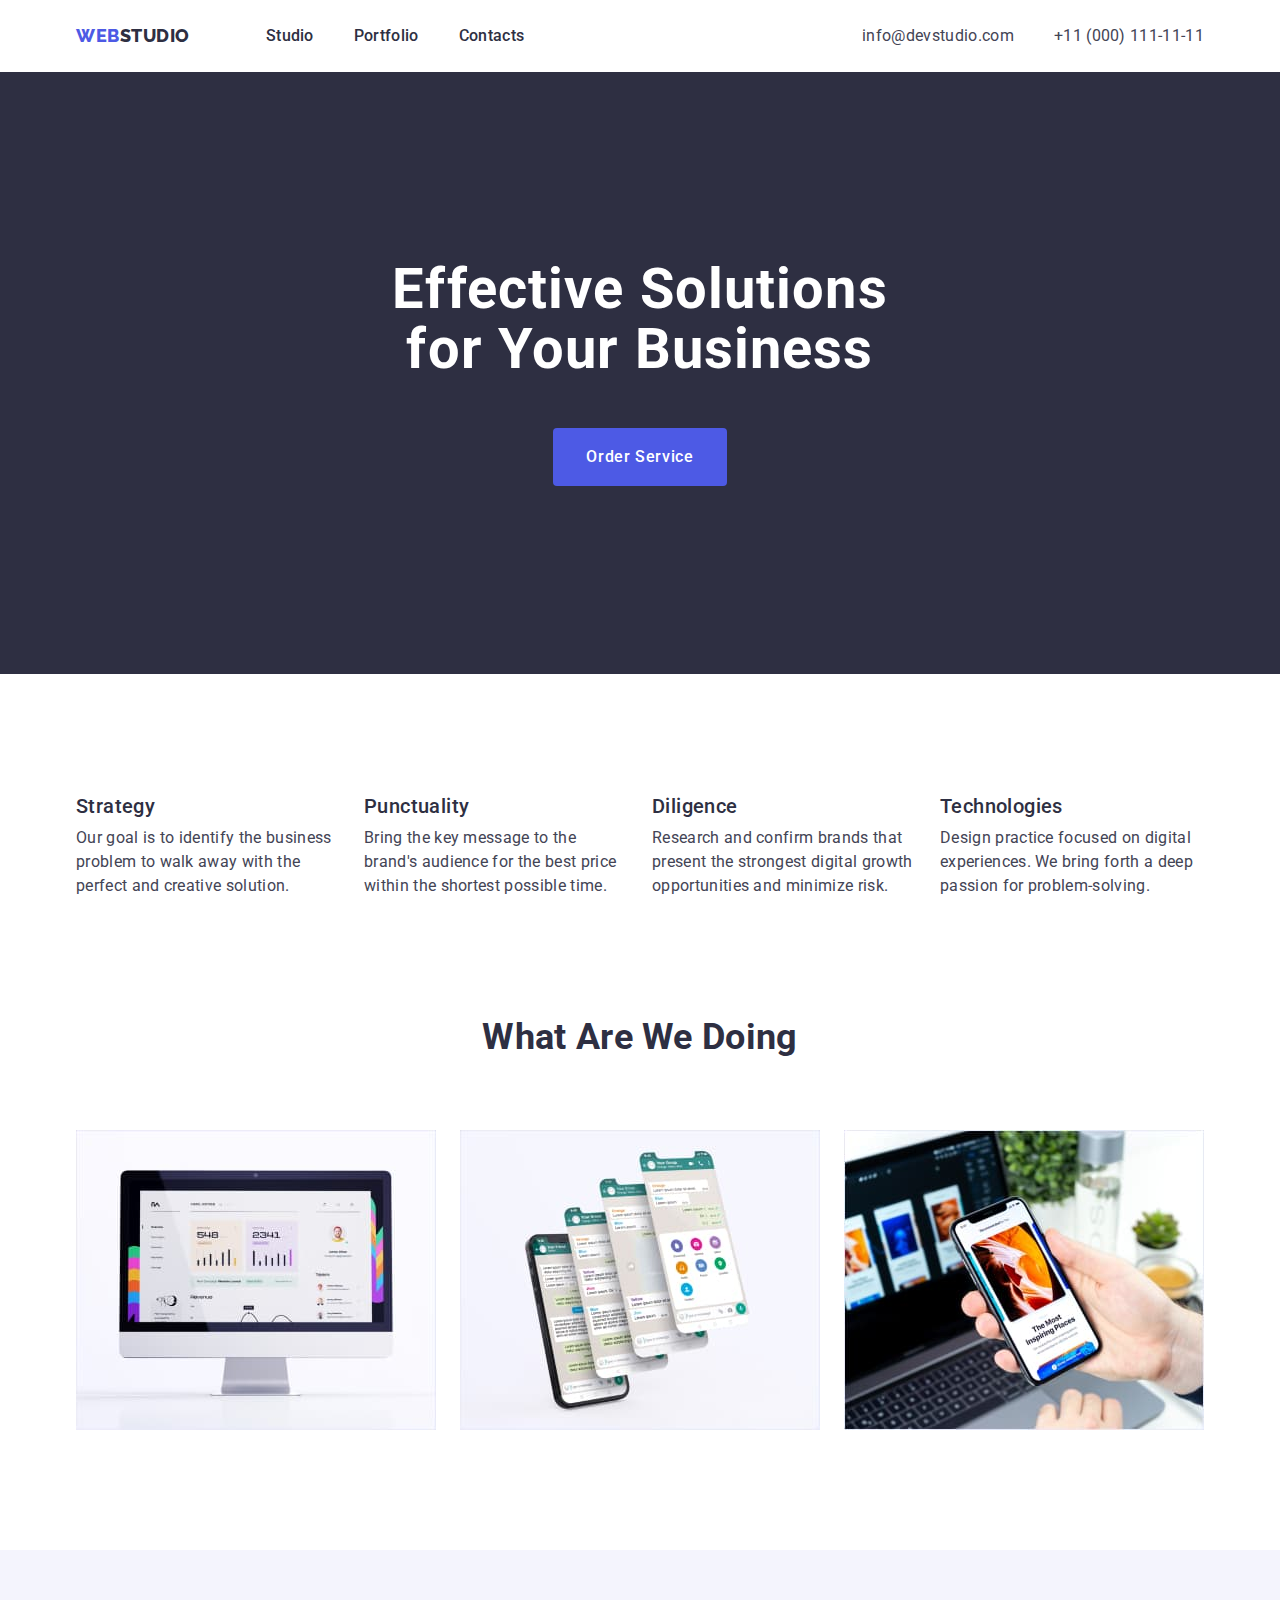
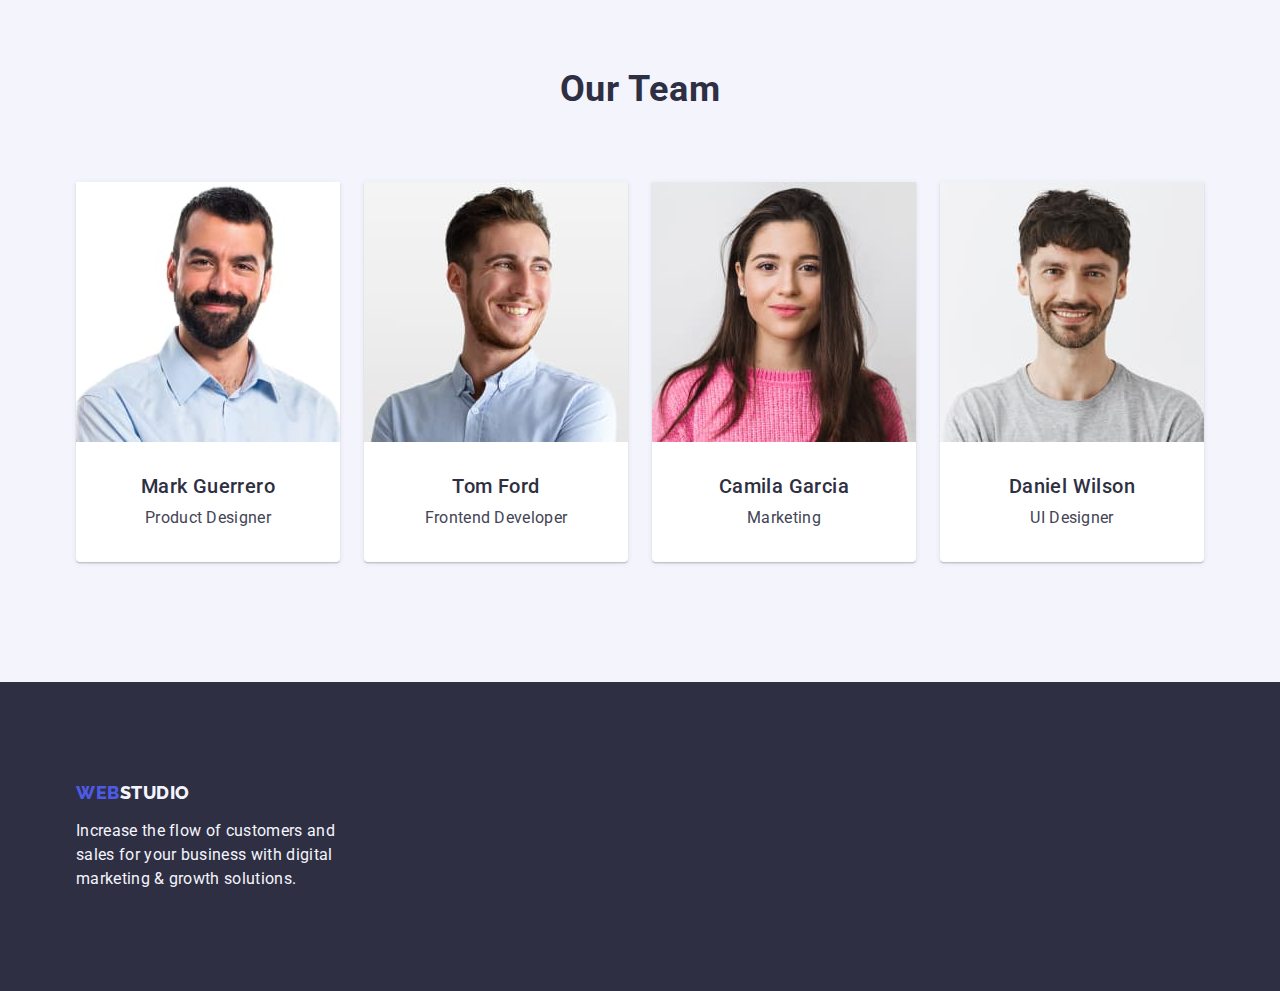
==== commit 44f41bea: "refactor" ====
--- a/index.html
+++ b/index.html
@@ -34,10 +34,12 @@
 <main>
 	<!--	hero-->
 	<section class="hero">
-		<h1 class="hero-title space">
-			Effective Solutions for Your Business
-		</h1>
-		<button class="btn btn-primary" type="button">Order Service</button>
+		<div class="container">
+			<h1 class="hero-title space">
+				Effective Solutions for Your Business
+			</h1>
+			<button class="btn btn-primary" type="button">Order Service</button>
+		</div>
 	</section>
 	<!--about for us-->
 	<section class="section first">
@@ -124,7 +126,7 @@
 	</section>
 </main>
 <footer class="footer ">
-	<div class="footer-wrap container">
+	<div class="container">
 		<a class="logo link" href="./index.html">Web<span class="footer-text">Studio</span></a>
 		<p class="footer-text text">
 			Increase the flow of customers and sales for your business with digital marketing & growth solutions.
--- a/css/style.css
+++ b/css/style.css
@@ -6,6 +6,11 @@
     --colot-fon-white: #fff;
     --color-fon: #F4F4FD;
     --color-btn-hover: #404BBF;
+    --color-border: #E7E9FC;
+}
+
+* {
+    box-sizing: border-box;
 }
 
 /*util text-decoration: none*/
@@ -43,15 +48,18 @@
     padding-top: 120px;
 }
 
+.section.second {
+    padding-top: 96px;
+}
 .section {
     padding-bottom: 120px;
 }
 
 /*global container with 1128px*/
 .container {
-    width: 1128px;
-    padding-left: 12px;
-    padding-right: 12px;
+    width: 1158px;
+    padding-left: 15px;
+    padding-right: 15px;
     margin-left: auto;
     margin-right: auto;
 
@@ -99,6 +107,10 @@
     color: var(--font-color);
 }
 
+.border {
+    border-bottom: 1px solid var(--color-border);
+}
+
 .container.wrapper {
     display: flex;
     align-items: center;
@@ -168,6 +180,8 @@
 
 .site-adr a {
     color: var(--font-color);
+    padding-top: 24px;
+    padding-bottom: 24px;
 }
 
 .site-nav a:hover,
@@ -184,11 +198,12 @@
 .hero {
     background: var(--font-title-color);
     text-align: center;
+    padding: 188px 0;
 }
 
 .hero-title {
-    margin-top: 0;
-    margin-bottom: 48px;
+    width: 498px;
+    margin: 0 auto 48px;
     font-weight: 700;
     font-size: 56px;
     line-height: 1.07em;
@@ -269,11 +284,15 @@
 
 .team .img {
     display: block;
-    margin-bottom: 32px;
+    box-shadow: 0px 1px 6px rgba(46, 47, 66, 0.08), 0px 1px 1px rgba(46, 47, 66, 0.16), 0px 2px 1px rgba(46, 47, 66, 0.08);
 }
 
 .team .item {
     margin-right: 24px;
+}
+
+.team .item:last-child {
+    margin-right: 0;
 }
 
 .team-title {
@@ -283,20 +302,18 @@
 
 .team .wrap {
     text-align: center;
-    width: 232px;
-    margin-left: auto;
-    margin-right: auto;
-    margin-bottom: 32px;
+    width: 264px;
+    padding: 32px 16px;
+    background: var(--colot-fon-white);
+    border-radius: 0 0 4px 4px;
+    box-shadow: 0px 1px 6px rgba(46, 47, 66, 0.08), 0px 1px 1px rgba(46, 47, 66, 0.16), 0px 2px 1px rgba(46, 47, 66, 0.08);
 }
 
 /** footer*/
 .footer {
-    background: var(--font-title-color);
-}
-
-.footer-wrap {
     padding-top: 100px;
     padding-bottom: 100px;
+    background: var(--font-title-color);
 }
 
 .footer .footer-text {
@@ -317,8 +334,7 @@
 .filter {
     display: flex;
     justify-content: center;
-    padding-top: 96px;
-    padding-bottom: 72px;
+    margin-bottom: 72px;
 }
 
 .filter .item {
@@ -332,30 +348,18 @@
 .works {
     display: flex;
     flex-wrap: wrap;
-}
-
-.work-item {
-    margin-right: 24px;
-    margin-bottom: 48px;
-
-    outline: 1px solid tomato;
-}
-
-.work-item:nth-child(n + 7) {
-    margin-bottom: 0;
-}
-
-.work-item:nth-child(3n + 3) {
-    margin-right: 0;
+    gap: 48px 24px;
 }
 
 .works .img {
     display: block;
 }
 
-.works .wrap {
+.works .wrap-second {
     padding: 16px 32px;
-    max-width: 296px;
+    width: 360px;
+    border: 1px solid var(--color-border);
+    border-top: none;
 }
 
 .works-title {
